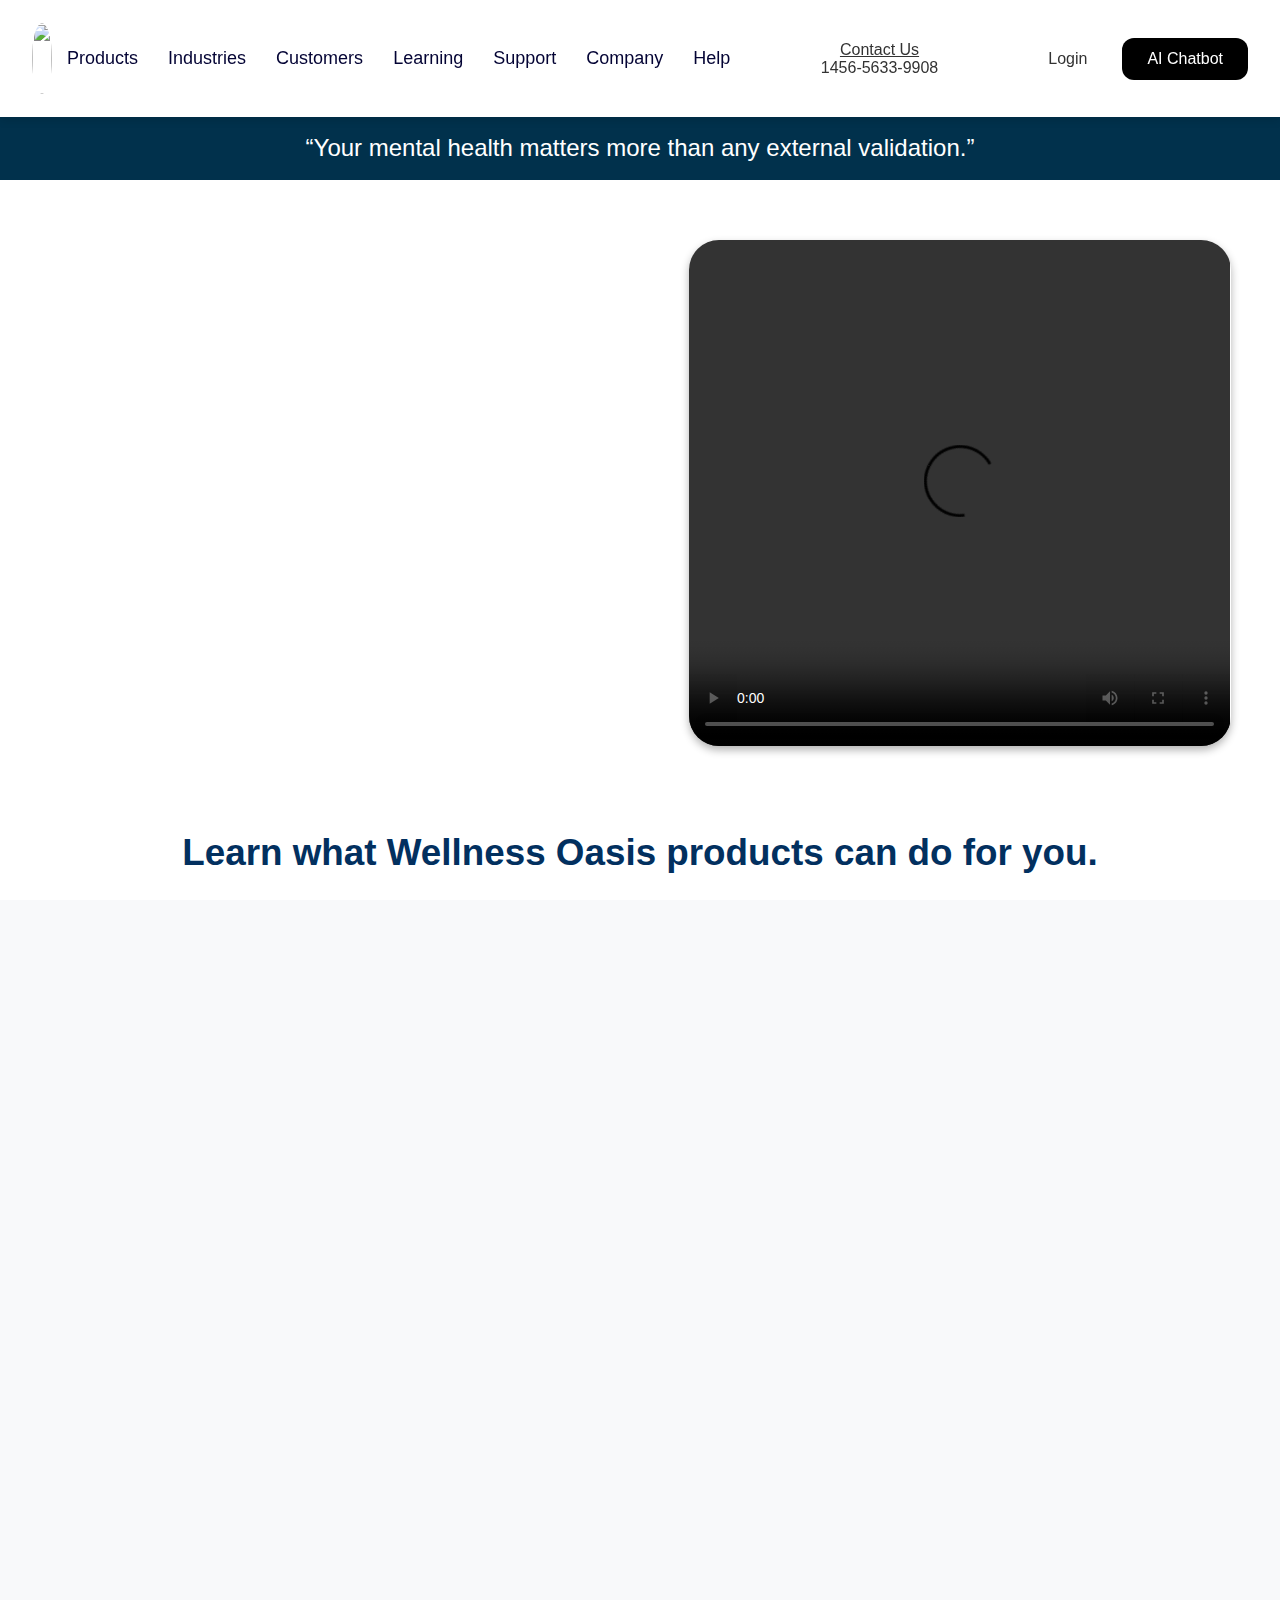
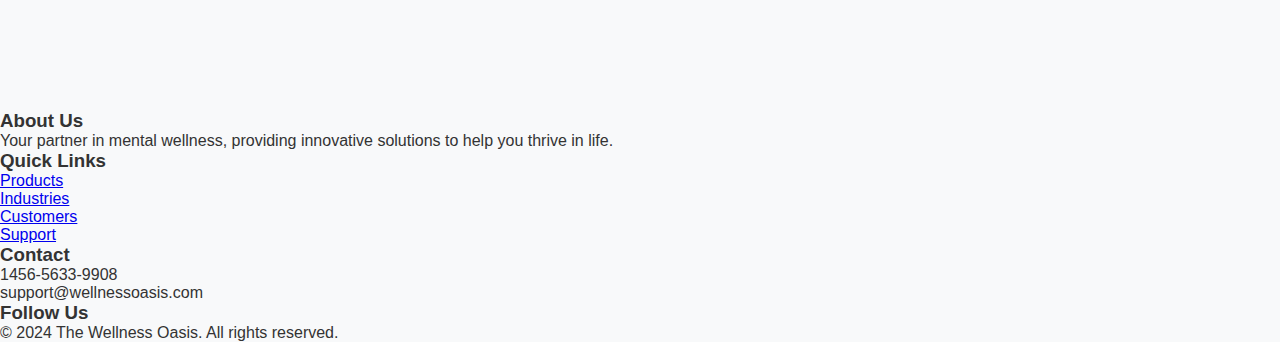
==== index.html @ 6afb50ed "footer" ====
<!DOCTYPE html>
<html lang="en">
<head>
    <meta charset="UTF-8">
    <meta name="viewport" content="width=device-width, initial-scale=1.0">
    <title>The Wellness Oasis</title>
    <link
    href="https://cdn.jsdelivr.net/npm/remixicon@4.5.0/fonts/remixicon.css"
    rel="stylesheet"
/> 
    <link rel="stylesheet" href="style.css">
</head>
<body>
    <div class="main">
        <div id="header">
            <div id="logo">
                <img src="https://encrypted-tbn0.gstatic.com/images?q=tbn:ANd9GcReBXzAszPjMFINX4IF3NVhyey-V4oHvFd_5w&s" alt="">
            </div>
            <div class="texts">Products</div>
            <div class="texts">Industries</div>
            <div class="texts">Customers</div>
            <div class="texts">Learning</div>
            <div class="texts">Support</div>
            <div class="texts">Company</div>
            <div class="texts">Help</div>
            <div id="contact">
                <p style="text-align: center;"><u>Contact Us</u></p>
                <p>1456-5633-9908</p>
            </div>
            <div class="icon"><i class="ri-search-line"></i></div>
            <div id="dark"><i class="ri-sun-fill"></i></div>
            <div id="login">
                <i class="ri-user-3-fill"></i>
                <p>Login</p>
            </div>
            <div id="try">
                <p> AI Chatbot</p>
            </div>
        </div>
        <div id="fakeheader"></div>
        <div id="page1">
            <div id="strip">
                <p>“Your mental health matters more than any external validation.”</p>
            </div>
            <div id="content">
                <div id="box1"></div>
                <div id="box2">
                    <video src="vedio.mp4.mp4" controls></video>
                </div>
            </div>
            <div id="heading">
                <p>Learn what Wellness Oasis products can do for you.</p>
            </div>
        </div>
        <div id="page2"></div>
        <footer id="footer">
            <div class="footer-container">
                <div class="footer-section">
                    <h3>About Us</h3>
                    <p>Your partner in mental wellness, providing innovative solutions to help you thrive in life.</p>
                </div>
                <div class="footer-section">
                    <h3>Quick Links</h3>
                    <ul>
                        <li><a href="#">Products</a></li>
                        <li><a href="#">Industries</a></li>
                        <li><a href="#">Customers</a></li>
                        <li><a href="#">Support</a></li>
                    </ul>
                </div>
                <div class="footer-section">
                    <h3>Contact</h3>
                    <p><i class="ri-phone-line"></i> 1456-5633-9908</p>
                    <p><i class="ri-mail-line"></i> support@wellnessoasis.com</p>
                </div>
                <div class="footer-section">
                    <h3>Follow Us</h3>
                    <div class="social-icons">
                        <a href="#"><i class="ri-facebook-circle-fill"></i></a>
                        <a href="#"><i class="ri-twitter-fill"></i></a>
                        <a href="#"><i class="ri-instagram-fill"></i></a>
                        <a href="#"><i class="ri-linkedin-fill"></i></a>
                    </div>
                </div>
            </div>
            <div class="footer-bottom">
                <p>&copy; 2024 The Wellness Oasis. All rights reserved.</p>
            </div>
        </footer>
    </div>
    <script src="script.js"></script>
</body>
</html>
---- style.css ----
/* Global Styles */
* {
  margin: 0;
  padding: 0;
  box-sizing: border-box;
  font-family: 'Gill Sans', 'Gill Sans MT', Calibri, 'Trebuchet MS', sans-serif;
}

html, body {
  width: 100%;
  height: 100%;
  background-color: #f8f9fa;
  color: #333;
}

/* Main Container */
.main {
  width: 100%;
  height: 100%;
}

/* Header */
#header {
  width: 100%;
  height: 13vh;
  position: fixed;
  display: flex;
  align-items: center;
  justify-content: space-between;
  padding: 0 2rem;
  background-color: white;
  box-shadow: 0 4px 8px rgba(0, 0, 0, 0.1);
  z-index: 1000;
}

#logo {
  height: 60%;
}

#logo img {
  width: 100%;
  height: 100%;
  object-fit: cover;
  cursor: pointer;
  border-radius: 50%;
}

.texts {
  margin: 0 15px;
  color: rgb(3, 3, 52);
  font-weight: 540;
  font-size: large;
  cursor: pointer;
  transition: color 0.3s ease;
}

.texts:hover {
  color: rgb(69, 134, 155);
}

#contact {
  margin-left: auto;
  font-weight: lighter;
  cursor: pointer;
  transition: color 0.3s ease;
}

#contact:hover {
  color: rgb(17, 102, 131);
}

/* Icons */
.icon, #dark, #login {
  margin-left: 20px;
  padding: 10px;
  border-radius: 50%;
  cursor: pointer;
  transition: background-color 0.3s ease;
}

.icon:hover, #dark:hover, #login:hover {
  background-color: lightblue;
}

/* Dark Mode Toggle */
#dark i {
  font-size: 1.5rem;
}

/* Login */
#login {
  display: flex;
  align-items: center;
  padding: 10px;
  border-radius: 50px;
}

/* Try Button with Glow Effect */
#try {
  margin-left: 25px;
  padding: 12px 25px;
  border: none;
  color: #ffffff;
  cursor: pointer;
  border-radius: 12px;
  background-color: #000;
  position: relative;
  z-index: 0;
}

#try::before, #try::after {
  content: "";
  position: absolute;
  border-radius: 10px;
  z-index: -1;
}

#try::before {
  background: linear-gradient(45deg, #FF0000, #FF7300, #FFFB00, #48FF00, #00ffd0, #002BFF, #FF00C8, #FF0000);
  width: calc(100% + 4px);
  height: calc(100% + 4px);
  top: -2px;
  left: -2px;
  filter: blur(8px);
  background-size: 600%;
  opacity: 0;
  animation: glowing 20s linear infinite;
  transition: opacity 0.3s ease-in-out;
}

#try:hover::before {
  opacity: 1;
}

@keyframes glowing {
  0% { background-position: 0 0; }
  50% { background-position: 400% 0; }
  100% { background-position: 0 0; }
}

/* Placeholder to Push Content Below Fixed Header */
#fakeheader {
  width: 100%;
  height: 13vh;
}

/* Page 1 Content */
#page1 {
  width: 100%;
  height: 87vh;
  background-color: white;
}

#strip {
  background-color: rgb(1, 49, 76);
  width: 100%;
  height: 8%;
  display: flex;
  align-items: center;
  justify-content: center;
  color: white;
  font-size: 1.5rem;
}

#content {
  width: 100%;
  height: 80%;
  display: flex;
  justify-content: space-around;
  align-items: center;
  background-image: url('https://www.shutterstock.com/shutterstock/photos/1914992353/display_1500/stock-photo-hand-holding-paper-cut-smile-face-positive-thinking-mental-health-assessment-world-mental-1914992353.jpg');
  background-size: cover;
  background-position: center;
  color: #333;
}

#box1 {
  width: 47%;
  height: 95%;
}

#box2 {
  width: 47%;
  height: 95%;
  display: flex;
  align-items: center;
  justify-content: center;
  overflow: hidden;
}

video {
  width: 90%;
  height: 85%;
  border-radius: 30px;
  object-fit: cover; /* Ensures the video covers the box completely without distortion */
  box-shadow: 0 4px 8px rgba(0, 0, 0, 0.3);
  transition: transform 0.5s ease;
}

video:hover {
  cursor: pointer;
  transform: scale(1.01); /* Slight zoom effect on hover */
}


/* Heading */
#heading {
  width: 100%;
  height: 12%;
  display: flex;
  align-items: center;
  justify-content: center;
  font-size: 2.3rem;
  font-weight: bold;
  color: rgb(2, 48, 95);
}

/* Additional Pages */
#page2 {
  width: 100%;
  height: 90vh;
}

/* Dark Mode Styles */
body.dark-mode {
  background-color: #121212;
  color: #ffffff;
}

body.dark-mode #header, body.dark-mode #content {
  background-color: #333;
  color: #ddd;
}

body.dark-mode .texts,
body.dark-mode #contact,
body.dark-mode #try {
  color: #e0e0e0;
}

body.dark-mode #try {
  background-color: #444;
}

body.dark-mode #strip {
  background-color: #1f1f1f;
}

body.dark-mode #heading {
  color: #ffffff;
  background-color: #333;
}
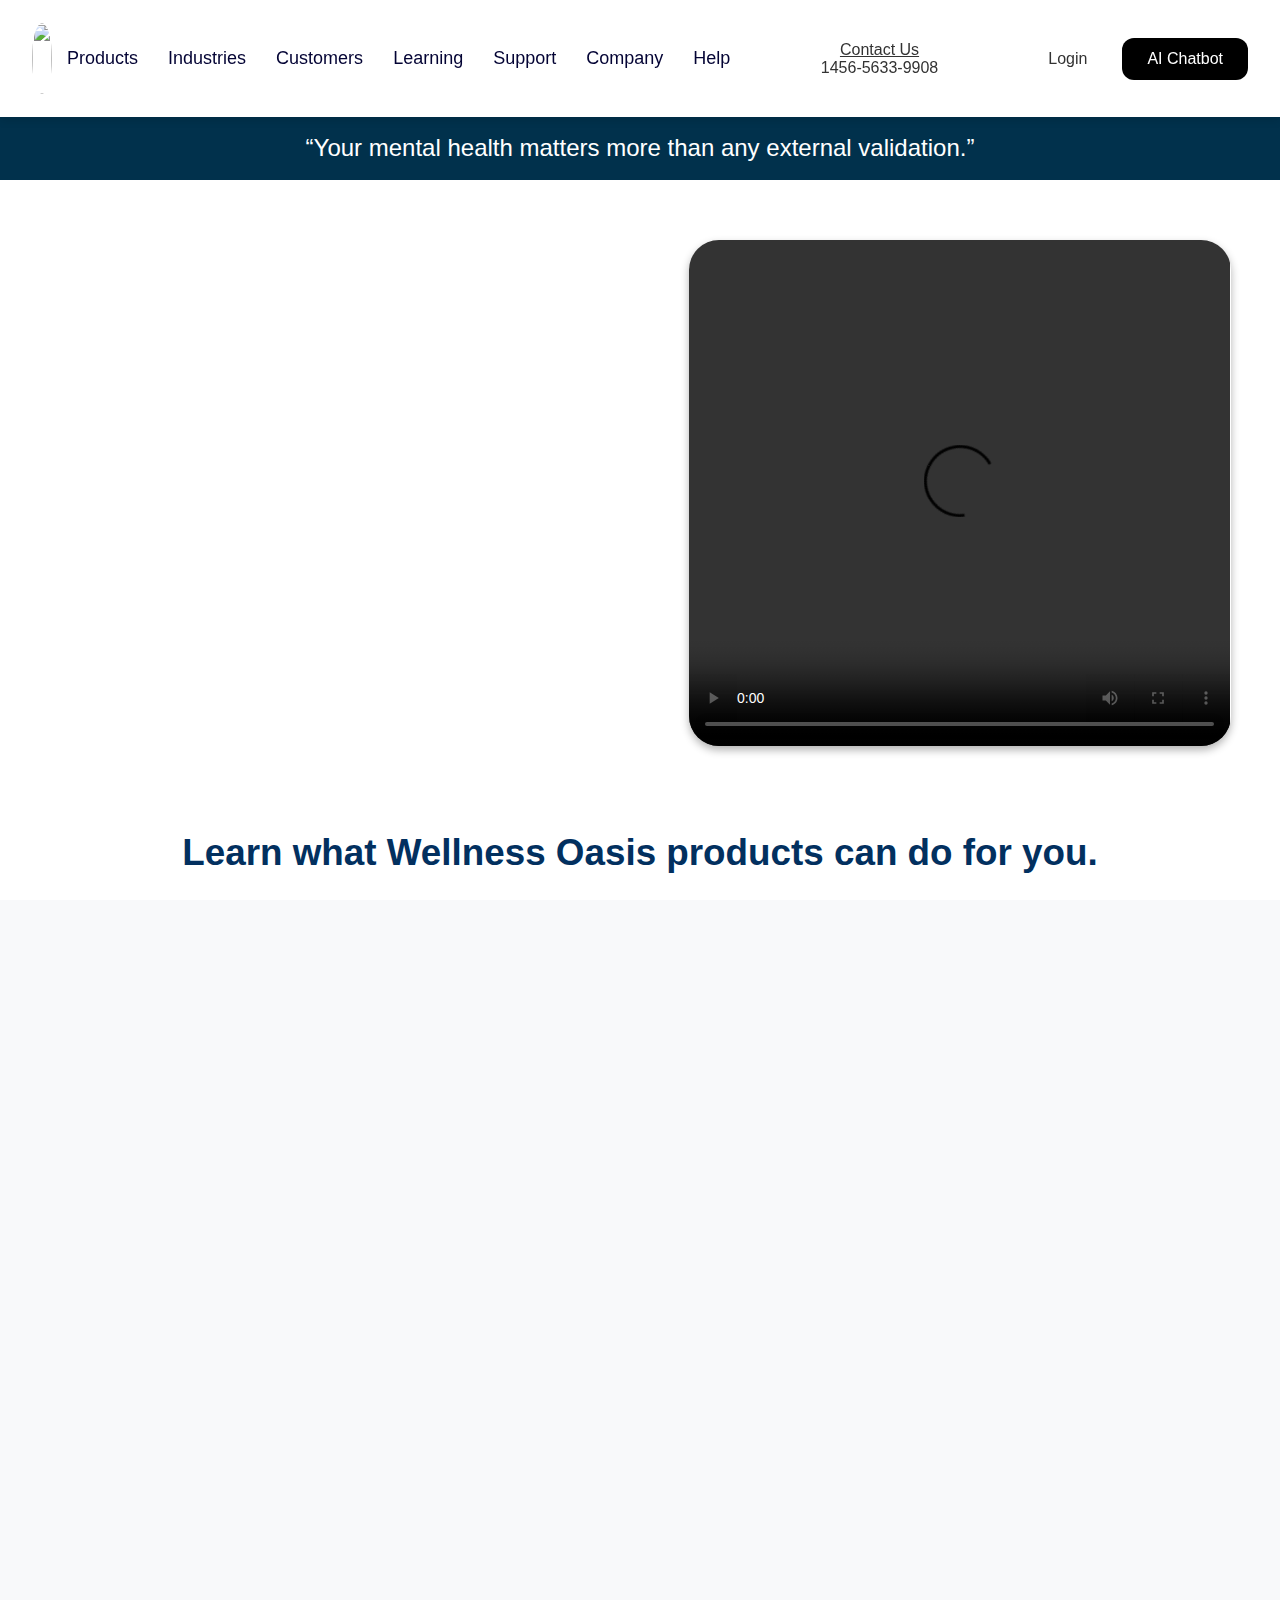
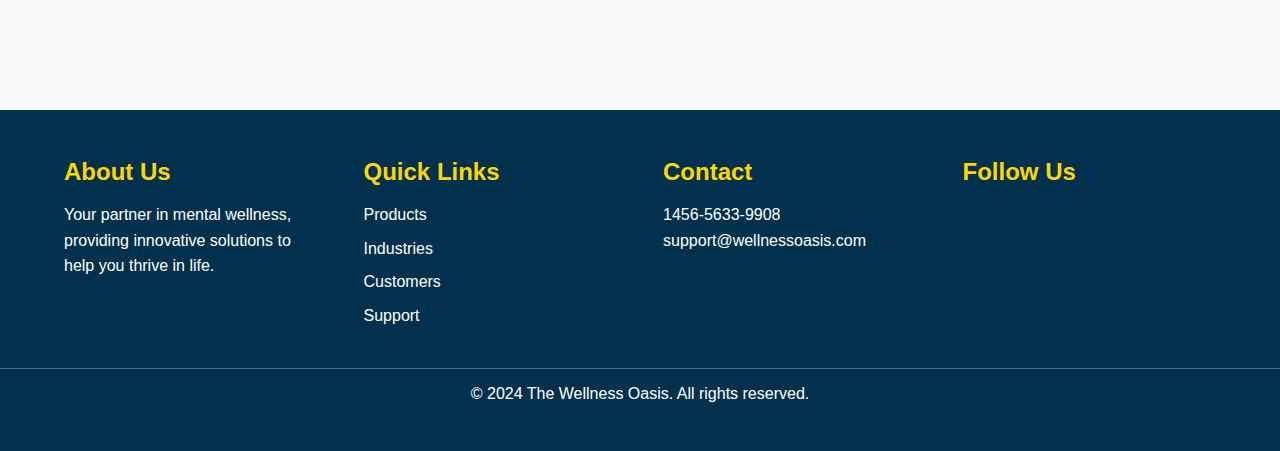
==== commit a0e63963: "remove twitter" ====
--- a/index.html
+++ b/index.html
@@ -77,7 +77,6 @@
                     <h3>Follow Us</h3>
                     <div class="social-icons">
                         <a href="#"><i class="ri-facebook-circle-fill"></i></a>
-                        <a href="#"><i class="ri-twitter-fill"></i></a>
                         <a href="#"><i class="ri-instagram-fill"></i></a>
                         <a href="#"><i class="ri-linkedin-fill"></i></a>
                     </div>
--- a/style.css
+++ b/style.css
@@ -221,6 +221,87 @@
   height: 90vh;
 }
 
+/* Footer */
+#footer {
+  width: 100%;
+  background-color: rgb(1, 49, 76);
+  color: white;
+  padding: 2rem 0;
+  display: flex;
+  flex-direction: column;
+  align-items: center;
+}
+
+.footer-container {
+  width: 90%;
+  max-width: 1200px;
+  display: flex;
+  justify-content: space-between;
+  flex-wrap: wrap;
+}
+
+.footer-section {
+  width: 22%;
+  margin: 1rem 0;
+}
+
+.footer-section h3 {
+  margin-bottom: 1rem;
+  font-size: 1.5rem;
+  color: #FFD700; /* Gold */
+}
+
+.footer-section p, .footer-section ul, .footer-section li {
+  font-size: 1rem;
+  line-height: 1.6;
+}
+
+.footer-section ul {
+  list-style: none;
+  padding: 0;
+}
+
+.footer-section ul li {
+  margin-bottom: 0.5rem;
+}
+
+.footer-section ul li a {
+  text-decoration: none;
+  color: white;
+  transition: color 0.3s ease;
+}
+
+.footer-section ul li a:hover {
+  color: #FFD700;
+}
+
+/* Social Icons */
+.social-icons {
+  display: flex;
+  gap: 15px;
+}
+
+.social-icons a {
+  font-size: 1.5rem;
+  color: white;
+  transition: transform 0.3s ease, color 0.3s ease;
+}
+
+.social-icons a:hover {
+  transform: scale(1.1);
+  color: #FFD700;
+}
+
+/* Footer Bottom */
+.footer-bottom {
+  width: 100%;
+  text-align: center;
+  margin-top: 1rem;
+  font-size: 1rem;
+  border-top: 1px solid rgba(255, 255, 255, 0.3);
+  padding: 1rem 0;
+}
+
 /* Dark Mode Styles */
 body.dark-mode {
   background-color: #121212;
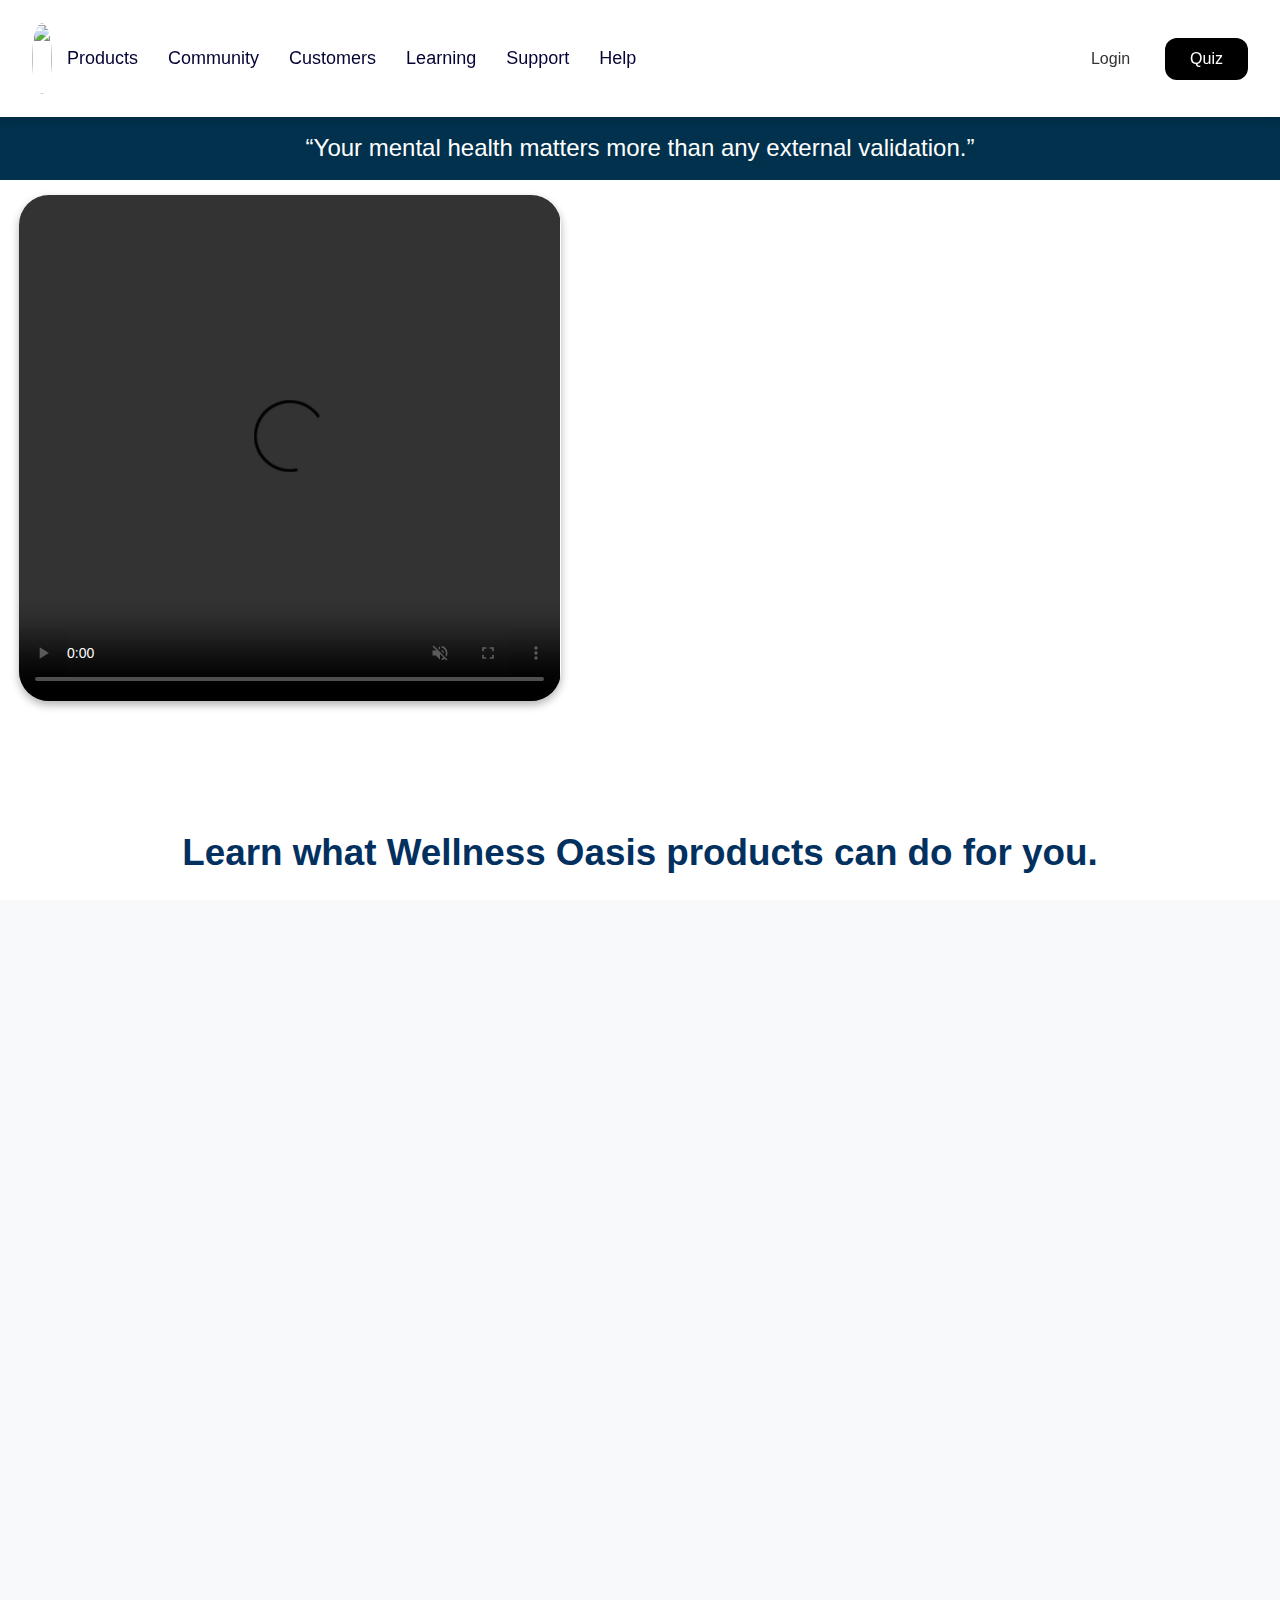
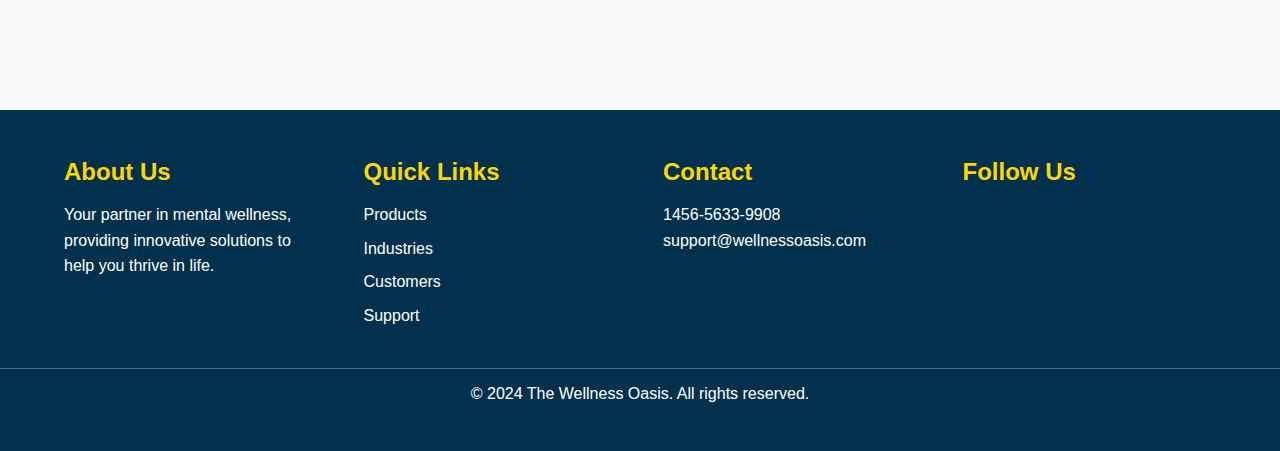
==== commit c59ffabf: "updated html" ====
--- a/index.html
+++ b/index.html
@@ -14,19 +14,16 @@
     <div class="main">
         <div id="header">
             <div id="logo">
-                <img src="https://encrypted-tbn0.gstatic.com/images?q=tbn:ANd9GcReBXzAszPjMFINX4IF3NVhyey-V4oHvFd_5w&s" alt="">
+                <img src="https://files.oaiusercontent.com/file-G2mnBTCLs1UhxxmFr8KN0vzG?se=2024-11-21T17%3A43%3A02Z&sp=r&sv=2024-08-04&sr=b&rscc=max-age%3D604800%2C%20immutable%2C%20private&rscd=attachment%3B%20filename%3D0da8f039-7870-4ca6-933b-144ed55bdc3e.webp&sig=856kCpfObVjAXupDDdSigXn6C0mLMFFmXHQNOdzHkso%3D" alt="">
             </div>
             <div class="texts">Products</div>
-            <div class="texts">Industries</div>
+            <div class="texts">Community</div>
             <div class="texts">Customers</div>
             <div class="texts">Learning</div>
             <div class="texts">Support</div>
-            <div class="texts">Company</div>
             <div class="texts">Help</div>
-            <div id="contact">
-                <p style="text-align: center;"><u>Contact Us</u></p>
-                <p>1456-5633-9908</p>
-            </div>
+            <div class="texts"></div>
+            <div id="contact"></div>
             <div class="icon"><i class="ri-search-line"></i></div>
             <div id="dark"><i class="ri-sun-fill"></i></div>
             <div id="login">
@@ -34,7 +31,7 @@
                 <p>Login</p>
             </div>
             <div id="try">
-                <p> AI Chatbot</p>
+                <p>Quiz</p>
             </div>
         </div>
         <div id="fakeheader"></div>
@@ -43,16 +40,25 @@
                 <p>“Your mental health matters more than any external validation.”</p>
             </div>
             <div id="content">
-                <div id="box1"></div>
+                <div id="box1">
+                    <video src="vedioo.mp4" controls autoplay muted playsinline></video>
+                </div>
                 <div id="box2">
-                    <video src="vedio.mp4.mp4" controls></video>
+
                 </div>
             </div>
             <div id="heading">
                 <p>Learn what Wellness Oasis products can do for you.</p>
             </div>
         </div>
-        <div id="page2"></div>
+        <div id="page2">
+            <div id="page2">
+                <div class="box"></div>
+                <div class="box"></div>
+                <div class="box"></div>
+                <div class="box"></div>
+            </div>
+        </div>
         <footer id="footer">
             <div class="footer-container">
                 <div class="footer-section">
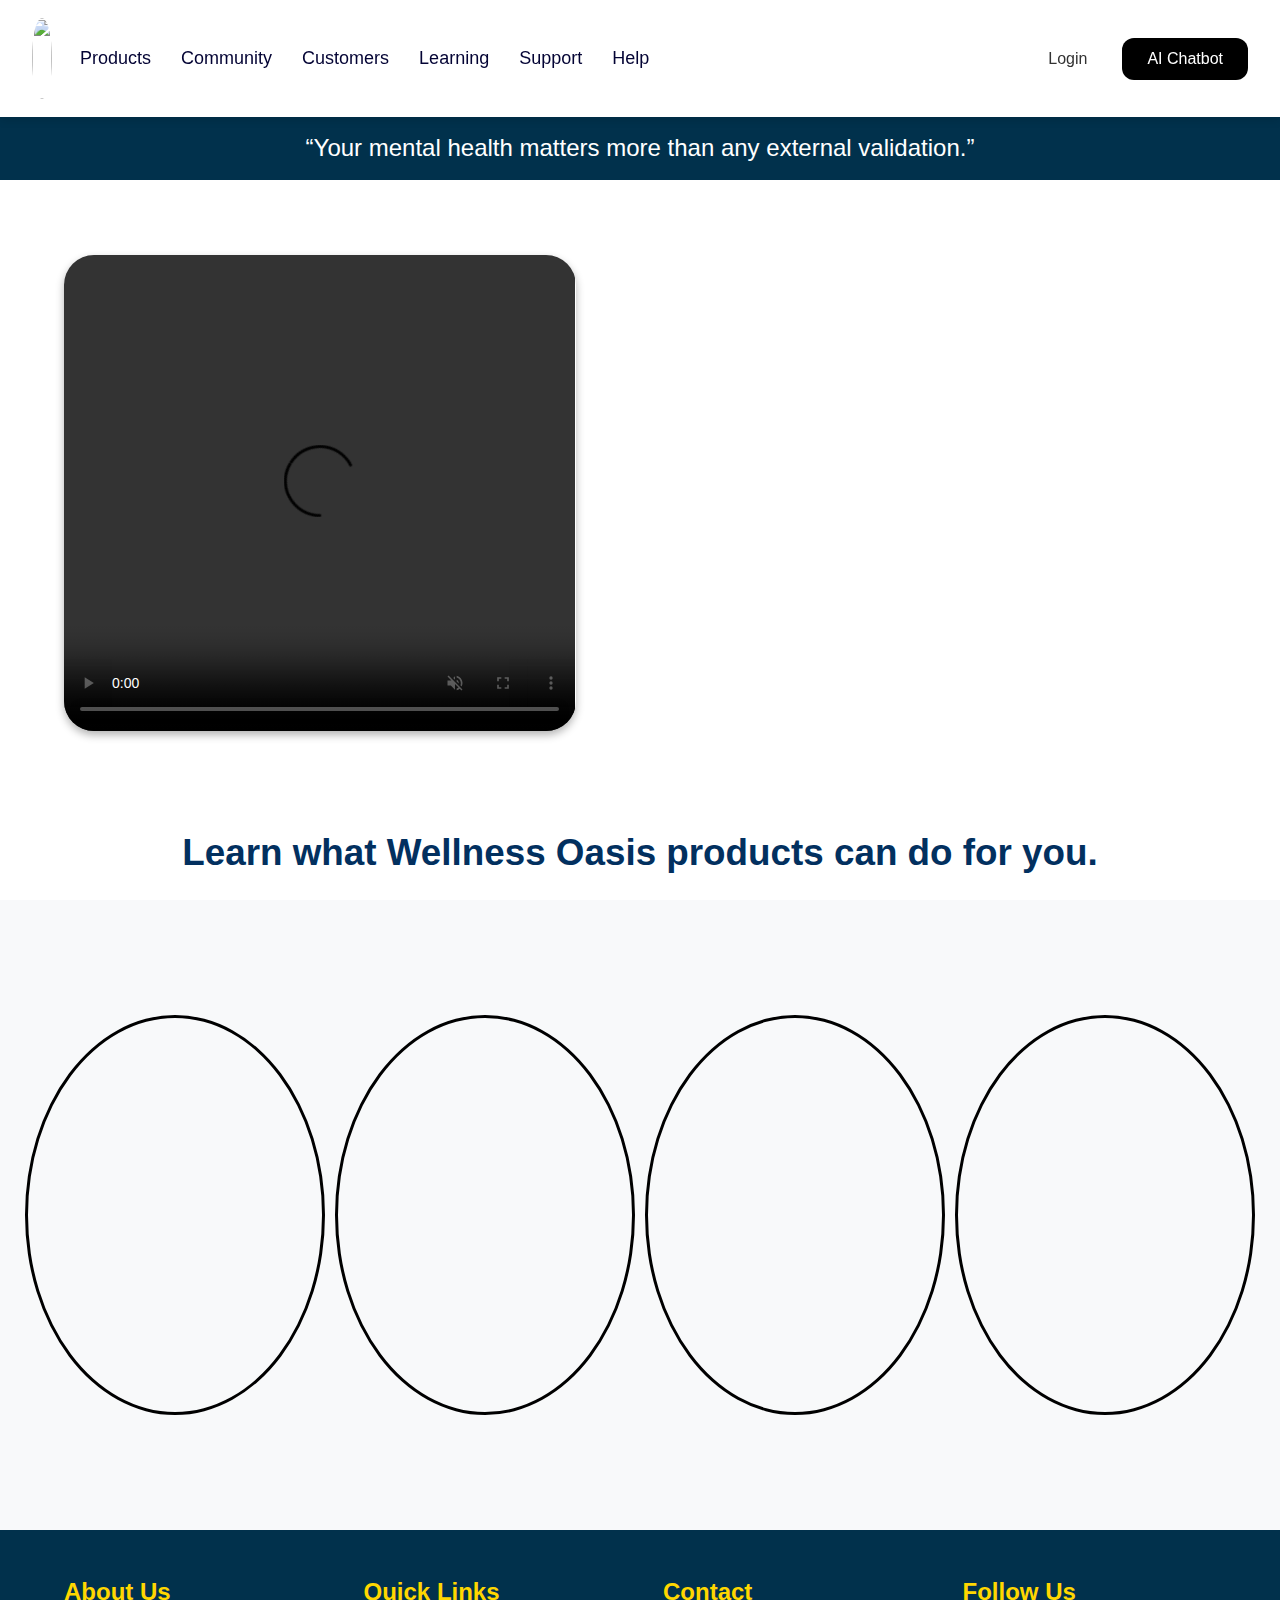
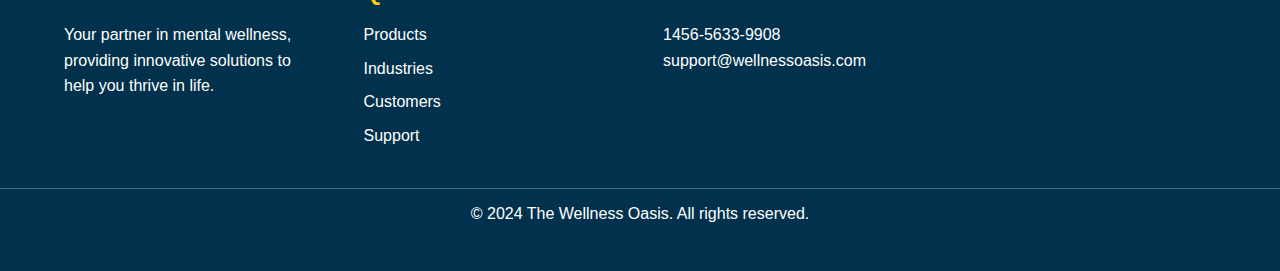
==== commit 32c0bfa6: "ffff" ====
--- a/index.html
+++ b/index.html
@@ -31,7 +31,7 @@
                 <p>Login</p>
             </div>
             <div id="try">
-                <p>Quiz</p>
+                <p>AI Chatbot</p>
             </div>
         </div>
         <div id="fakeheader"></div>
--- a/style.css
+++ b/style.css
@@ -34,7 +34,8 @@
 }
 
 #logo {
-  height: 60%;
+  height: 70%;
+  margin-right: 13px;
 }
 
 #logo img {
@@ -79,7 +80,7 @@
 }
 
 .icon:hover, #dark:hover, #login:hover {
-  background-color: lightblue;
+  background-color: rgb(182, 222, 235);
 }
 
 /* Dark Mode Toggle */
@@ -177,6 +178,10 @@
 #box1 {
   width: 47%;
   height: 95%;
+  display: flex;
+  align-items: center;
+  justify-content: center;
+  overflow: hidden;
 }
 
 #box2 {
@@ -189,8 +194,8 @@
 }
 
 video {
-  width: 90%;
-  height: 85%;
+  width: 85%;
+  height: 80%;
   border-radius: 30px;
   object-fit: cover; /* Ensures the video covers the box completely without distortion */
   box-shadow: 0 4px 8px rgba(0, 0, 0, 0.3);
@@ -218,9 +223,24 @@
 /* Additional Pages */
 #page2 {
   width: 100%;
-  height: 90vh;
-}
-
+  height: 70vh;
+  display: flex;
+  justify-content: space-around;
+  align-items: center;
+  padding: 10px;
+}
+
+.box{
+  width: 300px;
+  height: 400px;
+  margin: 5px;
+  display: flex;
+  align-items: center;
+  justify-content: center;
+  overflow: hidden;
+  border: solid black;
+  border-radius: 50%;
+}
 /* Footer */
 #footer {
   width: 100%;
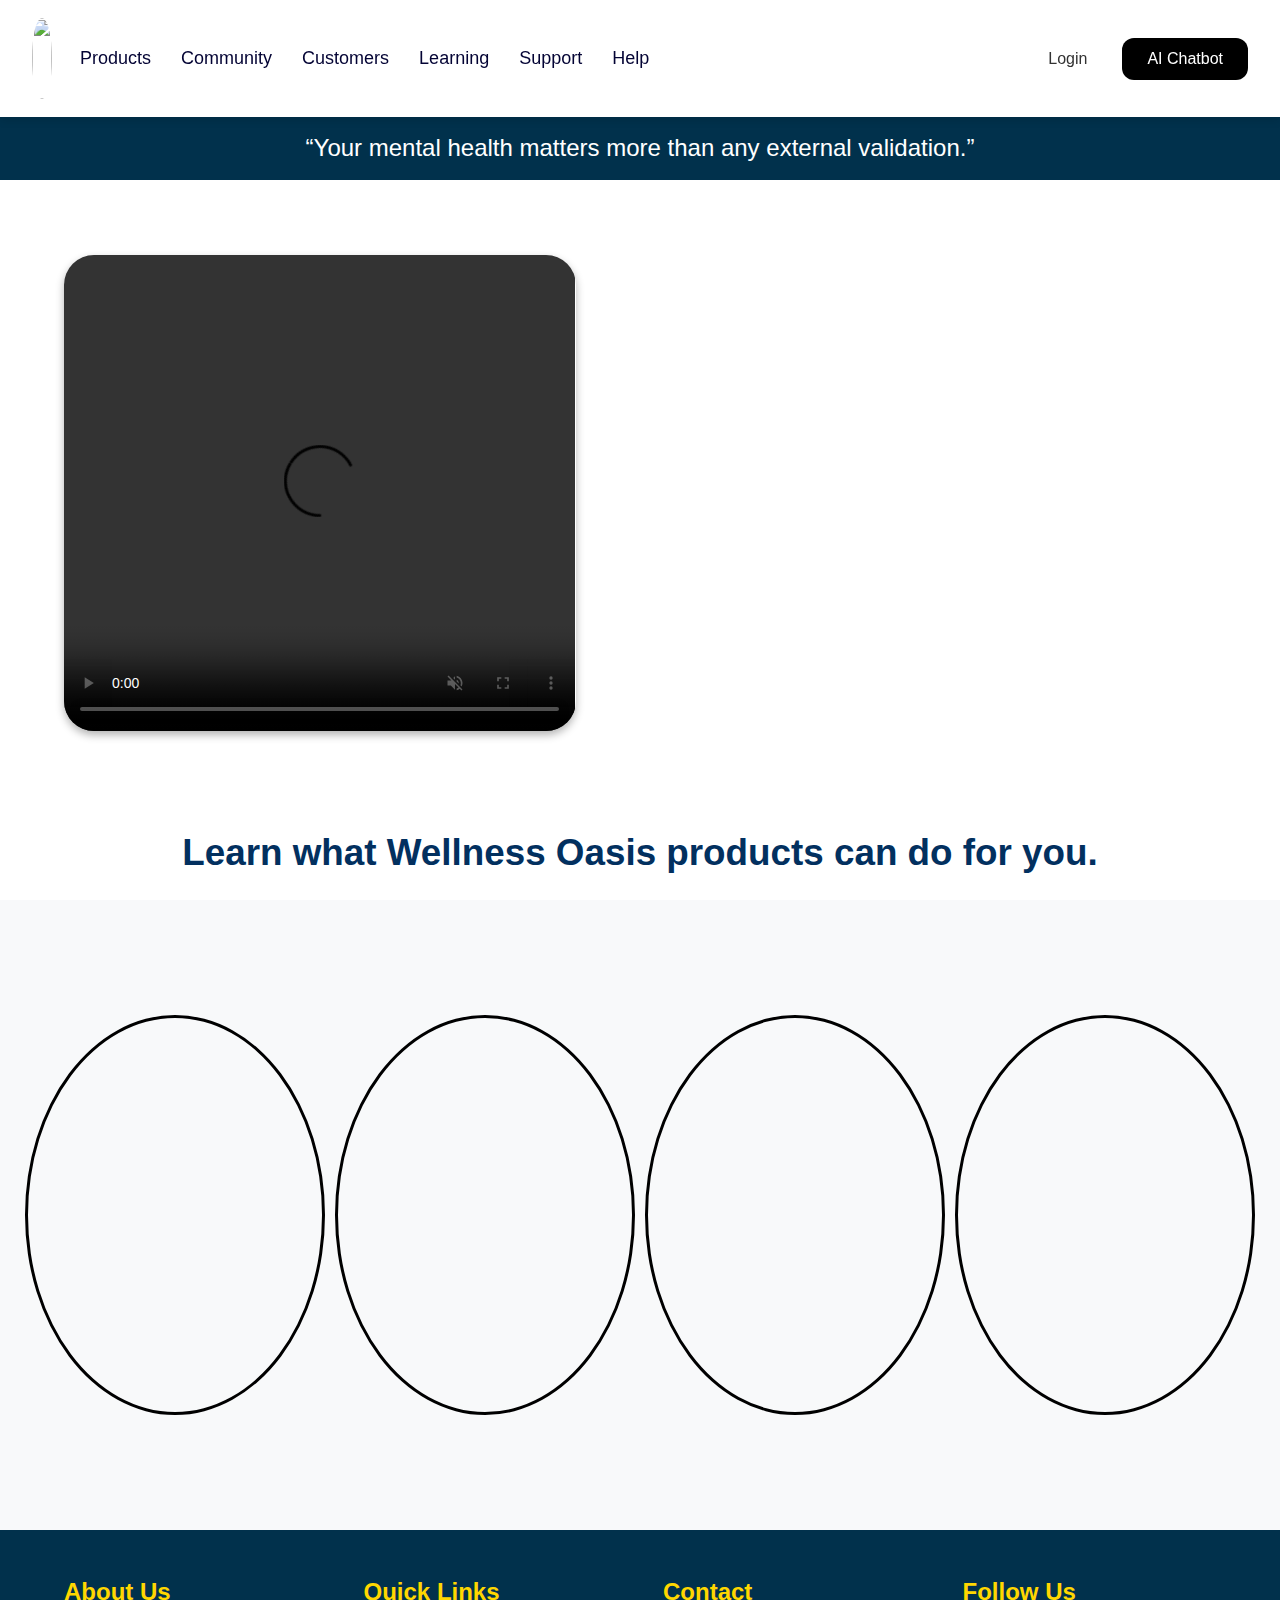
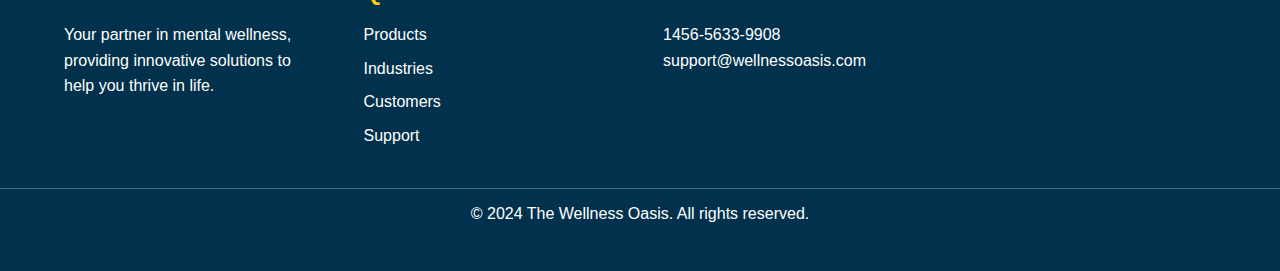
==== commit a6462511: "html" ====
--- a/index.html
+++ b/index.html
@@ -31,7 +31,7 @@
                 <p>Login</p>
             </div>
             <div id="try">
-                <p>AI Chatbot</p>
+                <p onclick="openChatbot()">AI Chatbot</p>
             </div>
         </div>
         <div id="fakeheader"></div>
@@ -93,6 +93,15 @@
             </div>
         </footer>
     </div>
+
+     <!-- Dialogflow Chatbot -->
+     <div id="chatbot-container" style="display:none; position:fixed; bottom:0; right:0; width:500px; height:500px; z-index:1000;">
+        <iframe
+            src="https://console.dialogflow.com/api-client/demo/embedded/908d1c59-f2a3-43b3-b163-6025e72a7816"
+            style="width:100%; height:100%; border:none;"
+            allow="microphone"
+        ></iframe>
+    </div>
     <script src="script.js"></script>
 </body>
 </html>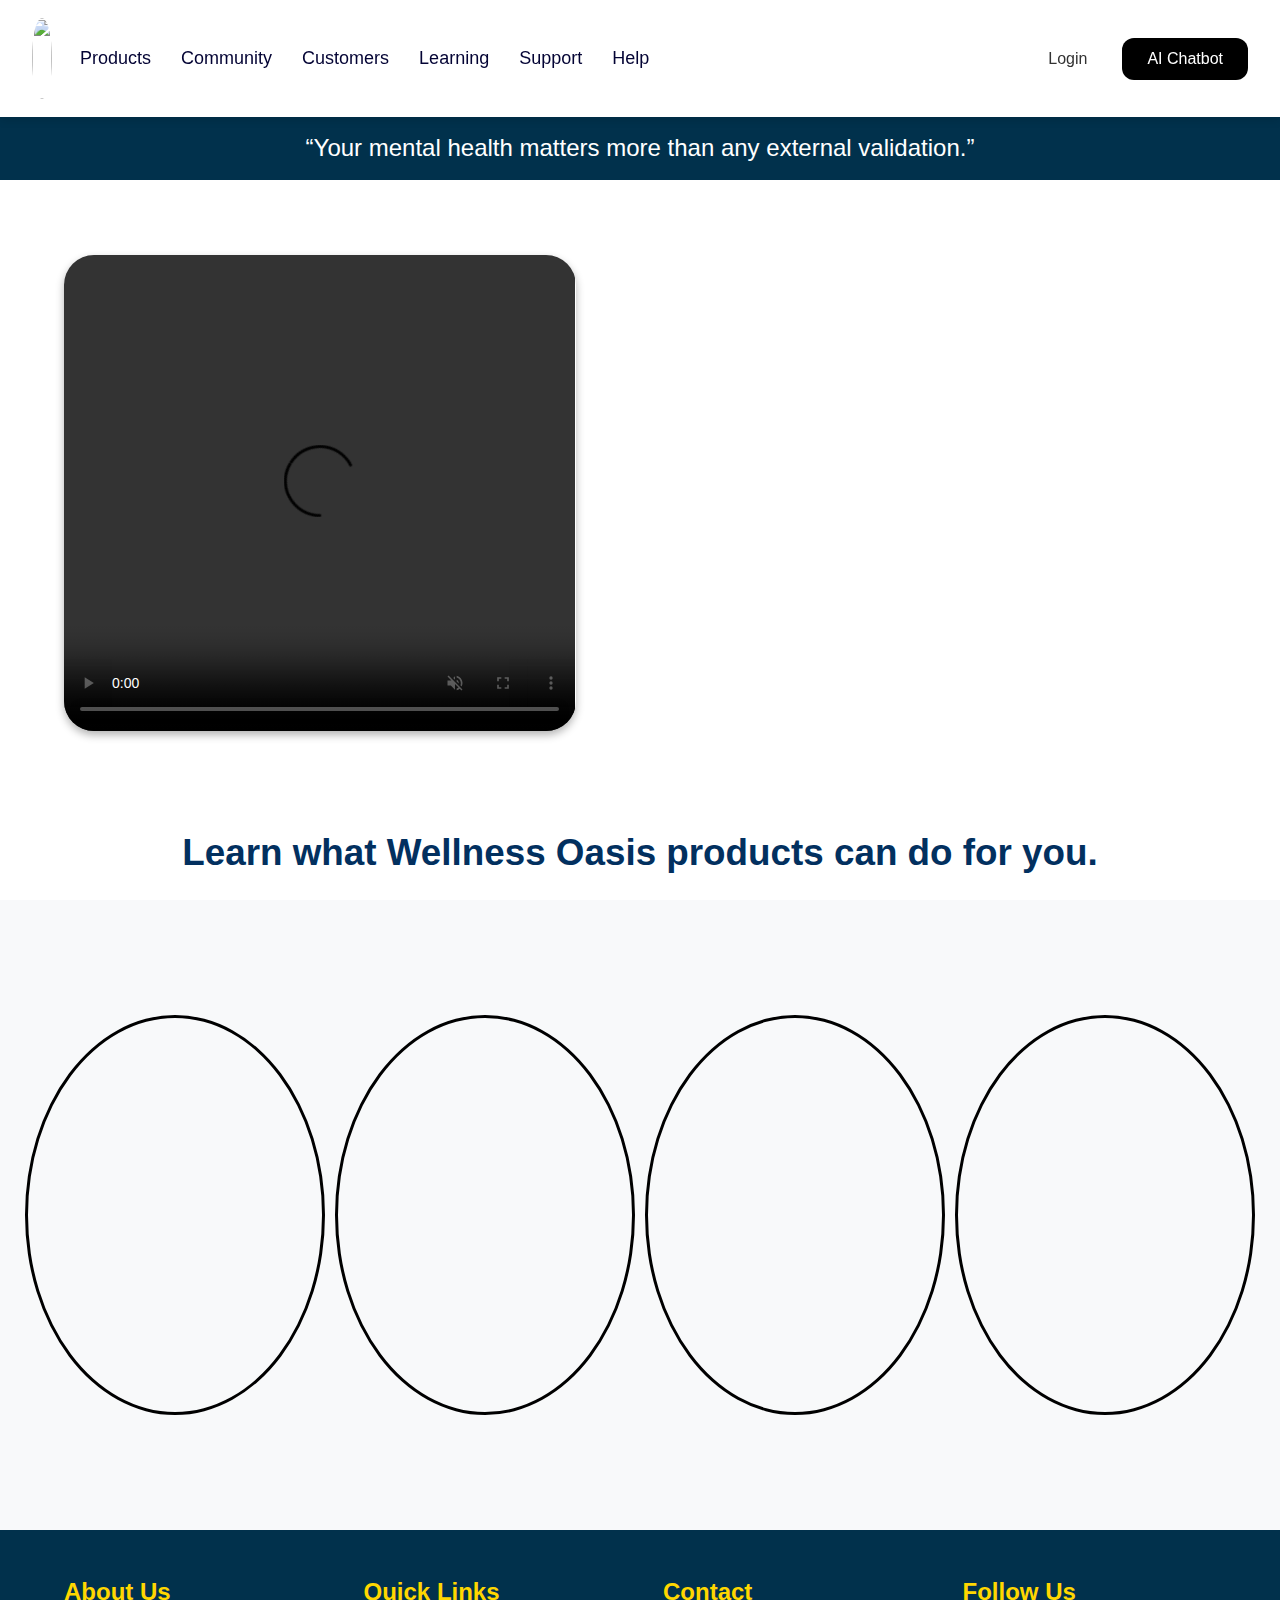
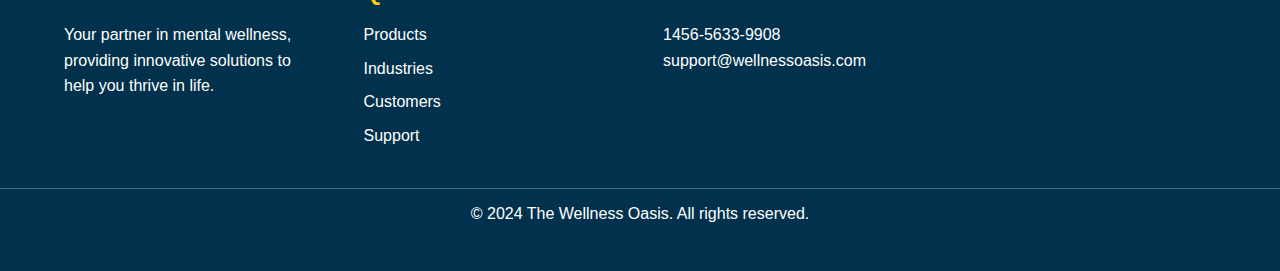
==== commit 41d0ae05: "hh" ====
--- a/index.html
+++ b/index.html
@@ -24,7 +24,7 @@
             <div class="texts">Help</div>
             <div class="texts"></div>
             <div id="contact"></div>
-            <div class="icon"><i class="ri-search-line"></i></div>
+            <div class="icon"></div>
             <div id="dark"><i class="ri-sun-fill"></i></div>
             <div id="login">
                 <i class="ri-user-3-fill"></i>
--- a/style.css
+++ b/style.css
@@ -322,6 +322,14 @@
   padding: 1rem 0;
 }
 
+/* Chatbot container styles */
+#chatbot-container {
+border-radius: 15px;
+box-shadow: 0 4px 8px rgba(0, 0, 0, 0.2);
+overflow: hidden;
+margin-bottom: 88px;
+margin-right: 50px;
+}
 /* Dark Mode Styles */
 body.dark-mode {
   background-color: #121212;
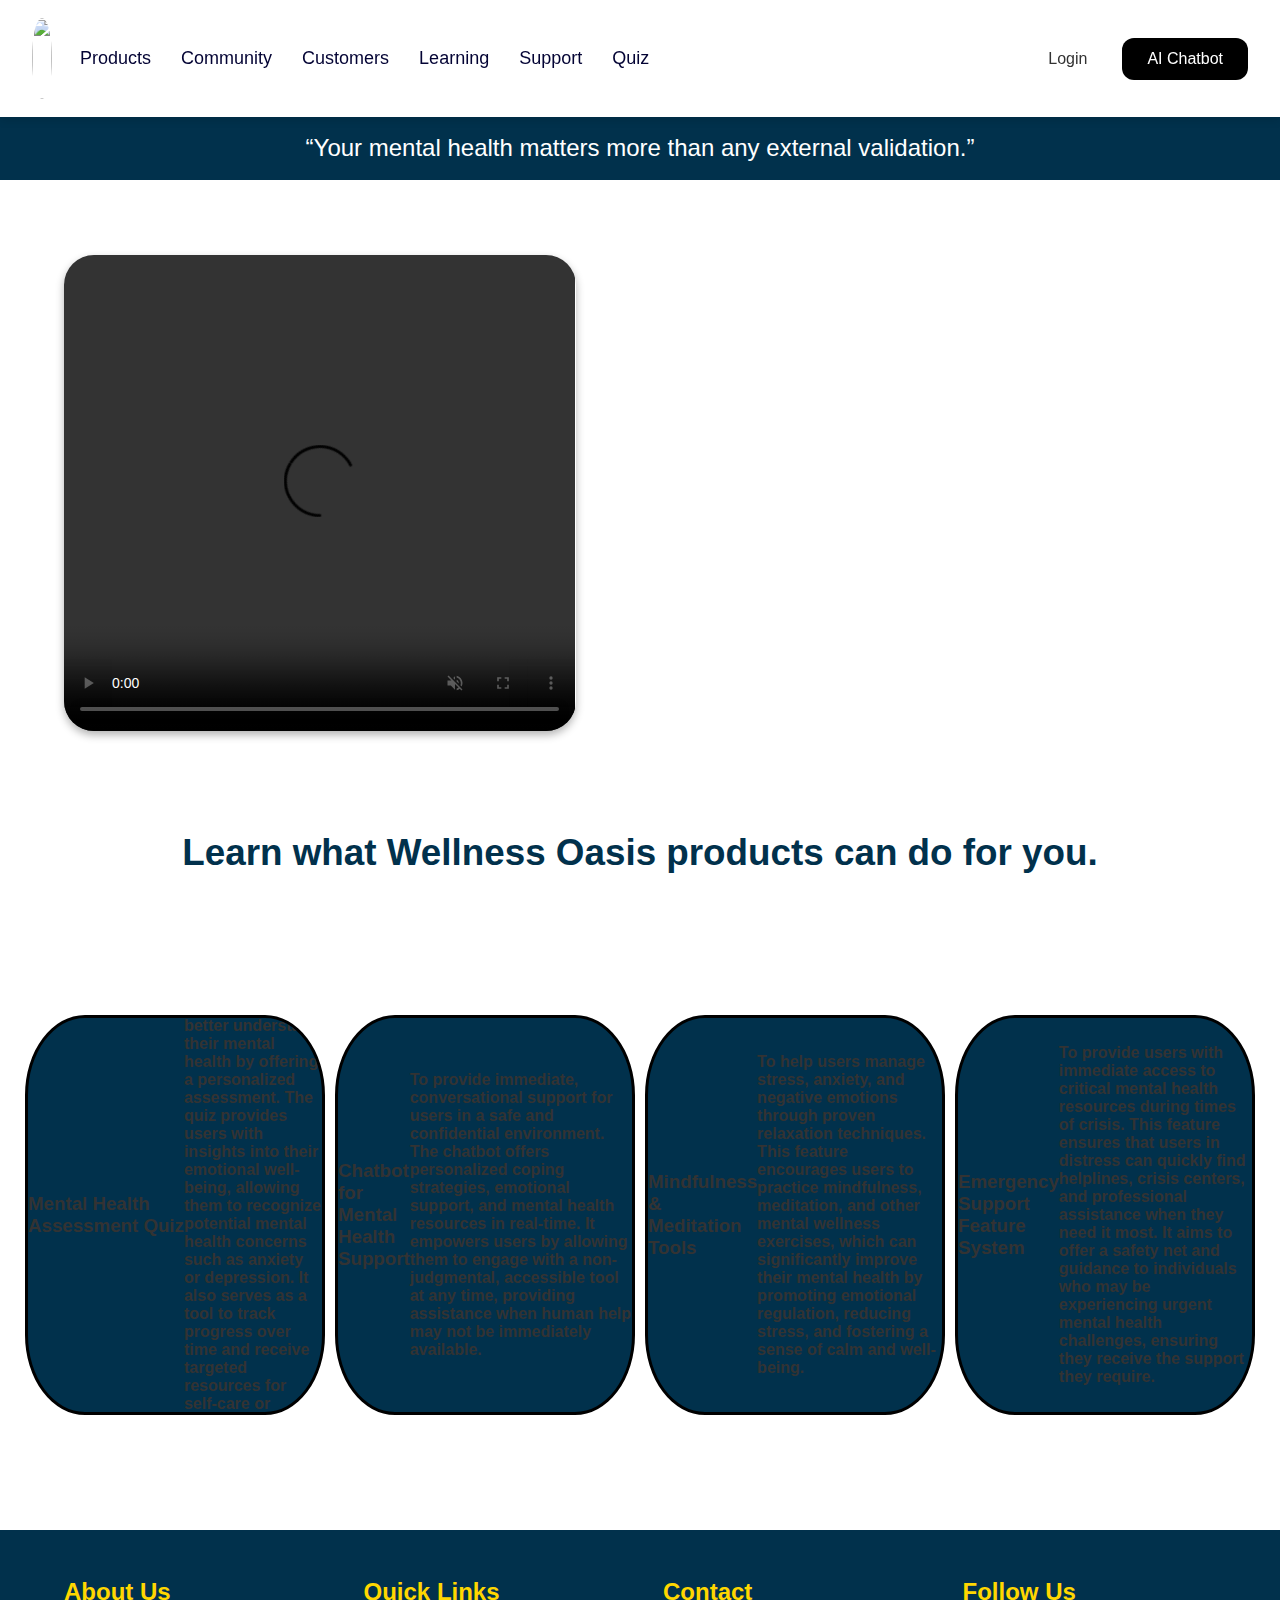
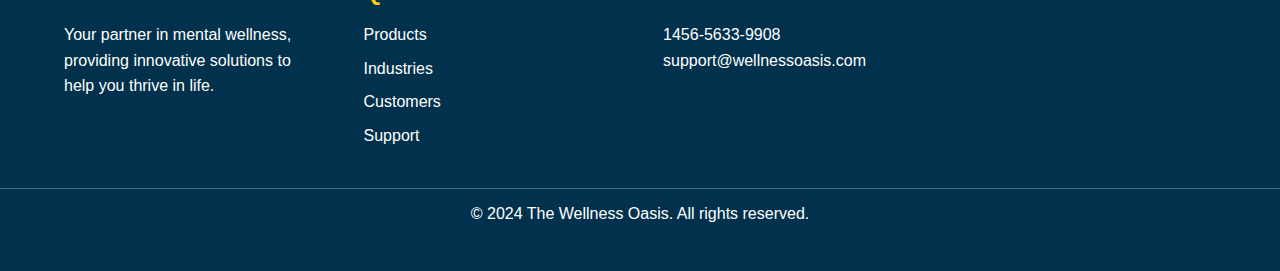
==== commit b7f77b3f: "html" ====
--- a/index.html
+++ b/index.html
@@ -21,7 +21,7 @@
             <div class="texts">Customers</div>
             <div class="texts">Learning</div>
             <div class="texts">Support</div>
-            <div class="texts">Help</div>
+            <div class="texts">Quiz</div>
             <div class="texts"></div>
             <div id="contact"></div>
             <div class="icon"></div>
@@ -53,10 +53,22 @@
         </div>
         <div id="page2">
             <div id="page2">
-                <div class="box"></div>
-                <div class="box"></div>
-                <div class="box"></div>
-                <div class="box"></div>
+                <div class="box">
+                    <h3>Mental Health Assessment Quiz</h3>
+                    <h4>To help users better understand their mental health by offering a personalized assessment. The quiz provides users with insights into their emotional well-being, allowing them to recognize potential mental health concerns such as anxiety or depression. It also serves as a tool to track progress over time and receive targeted resources for self-care or professional help.</h4>
+                </div>
+                <div class="box">
+                    <h3>Chatbot for Mental Health Support</h3>
+                    <h4>To provide immediate, conversational support for users in a safe and confidential environment. The chatbot offers personalized coping strategies, emotional support, and mental health resources in real-time. It empowers users by allowing them to engage with a non-judgmental, accessible tool at any time, providing assistance when human help may not be immediately available.</h4>
+                </div>
+                <div class="box">
+                    <h3>Mindfulness & Meditation Tools</h3>
+                    <h4>To help users manage stress, anxiety, and negative emotions through proven relaxation techniques. This feature encourages users to practice mindfulness, meditation, and other mental wellness exercises, which can significantly improve their mental health by promoting emotional regulation, reducing stress, and fostering a sense of calm and well-being.</h4>
+                </div>
+                <div class="box">
+                    <h3>Emergency Support Feature System</h3>
+                    <h4>To provide users with immediate access to critical mental health resources during times of crisis. This feature ensures that users in distress can quickly find helplines, crisis centers, and professional assistance when they need it most. It aims to offer a safety net and guidance to individuals who may be experiencing urgent mental health challenges, ensuring they receive the support they require.</h4>
+                </div>
             </div>
         </div>
         <footer id="footer">
--- a/style.css
+++ b/style.css
@@ -217,7 +217,7 @@
   justify-content: center;
   font-size: 2.3rem;
   font-weight: bold;
-  color: rgb(2, 48, 95);
+  color: rgb(1,49,76);
 }
 
 /* Additional Pages */
@@ -228,6 +228,7 @@
   justify-content: space-around;
   align-items: center;
   padding: 10px;
+  background-color: white;
 }
 
 .box{
@@ -239,7 +240,8 @@
   justify-content: center;
   overflow: hidden;
   border: solid black;
-  border-radius: 50%;
+  border-radius: 20%;
+  background-color: rgb(1,49,76);
 }
 /* Footer */
 #footer {
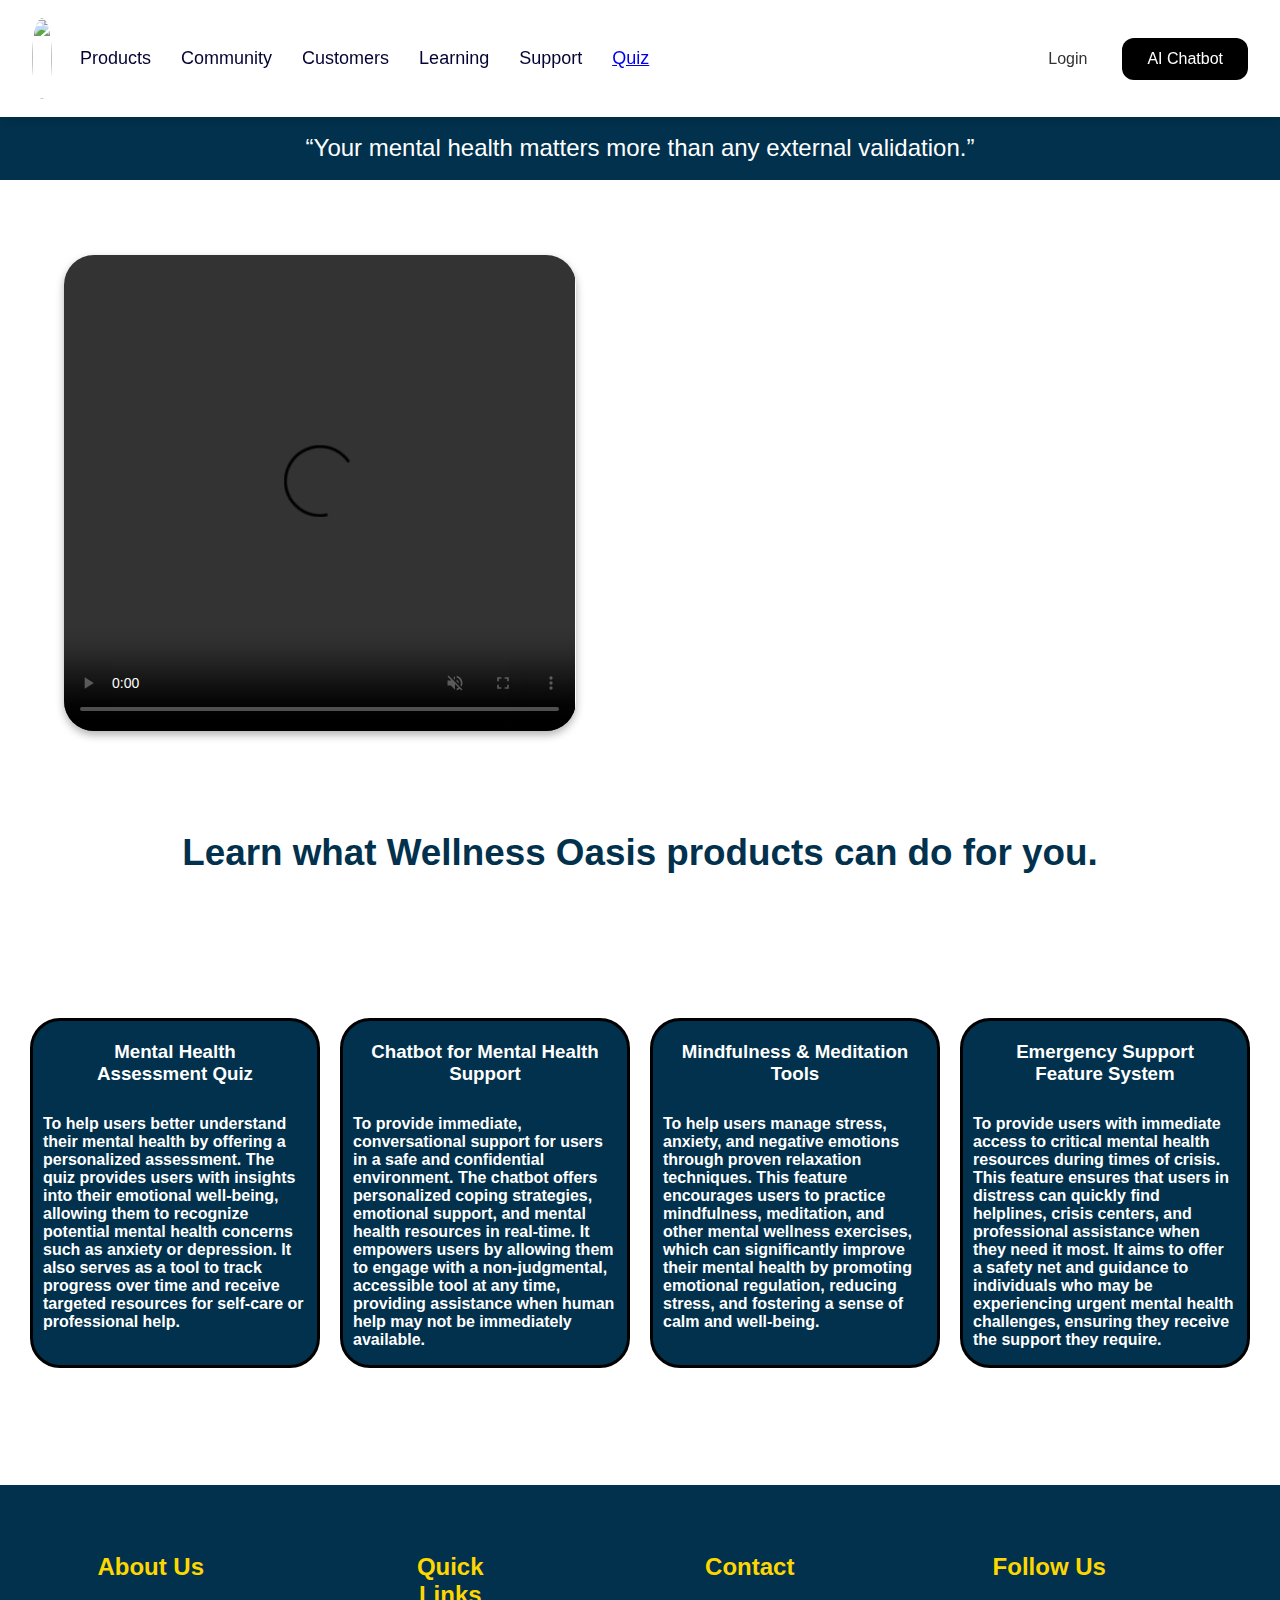
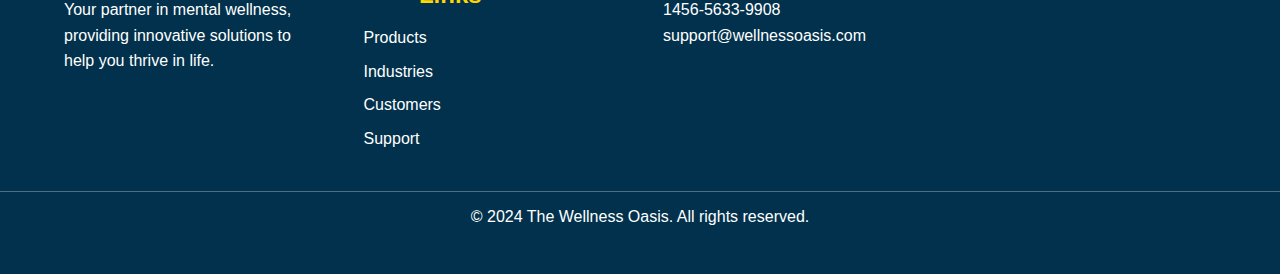
==== commit 6e841a39: "quiz css and js" ====
--- a/index.html
+++ b/index.html
@@ -21,7 +21,7 @@
             <div class="texts">Customers</div>
             <div class="texts">Learning</div>
             <div class="texts">Support</div>
-            <div class="texts">Quiz</div>
+            <div class="texts"><a href="quiz.html">Quiz</a></div>
             <div class="texts"></div>
             <div id="contact"></div>
             <div class="icon"></div>
--- a/style.css
+++ b/style.css
@@ -223,7 +223,7 @@
 /* Additional Pages */
 #page2 {
   width: 100%;
-  height: 70vh;
+  height: 65vh;
   display: flex;
   justify-content: space-around;
   align-items: center;
@@ -232,16 +232,25 @@
 }
 
 .box{
-  width: 300px;
-  height: 400px;
-  margin: 5px;
-  display: flex;
-  align-items: center;
+  width: 310px;
+  height: 350px;
+  margin: 10px;
   justify-content: center;
   overflow: hidden;
   border: solid black;
-  border-radius: 20%;
+  border-radius: 30px;
   background-color: rgb(1,49,76);
+  color: white;
+}
+
+h3{
+  margin: 20px;
+  text-align: center;
+}
+
+h4{
+  padding: 10px;
+
 }
 /* Footer */
 #footer {
@@ -270,7 +279,8 @@
 .footer-section h3 {
   margin-bottom: 1rem;
   font-size: 1.5rem;
-  color: #FFD700; /* Gold */
+  color: #FFD700;
+  margin-right: 100px;
 }
 
 .footer-section p, .footer-section ul, .footer-section li {
